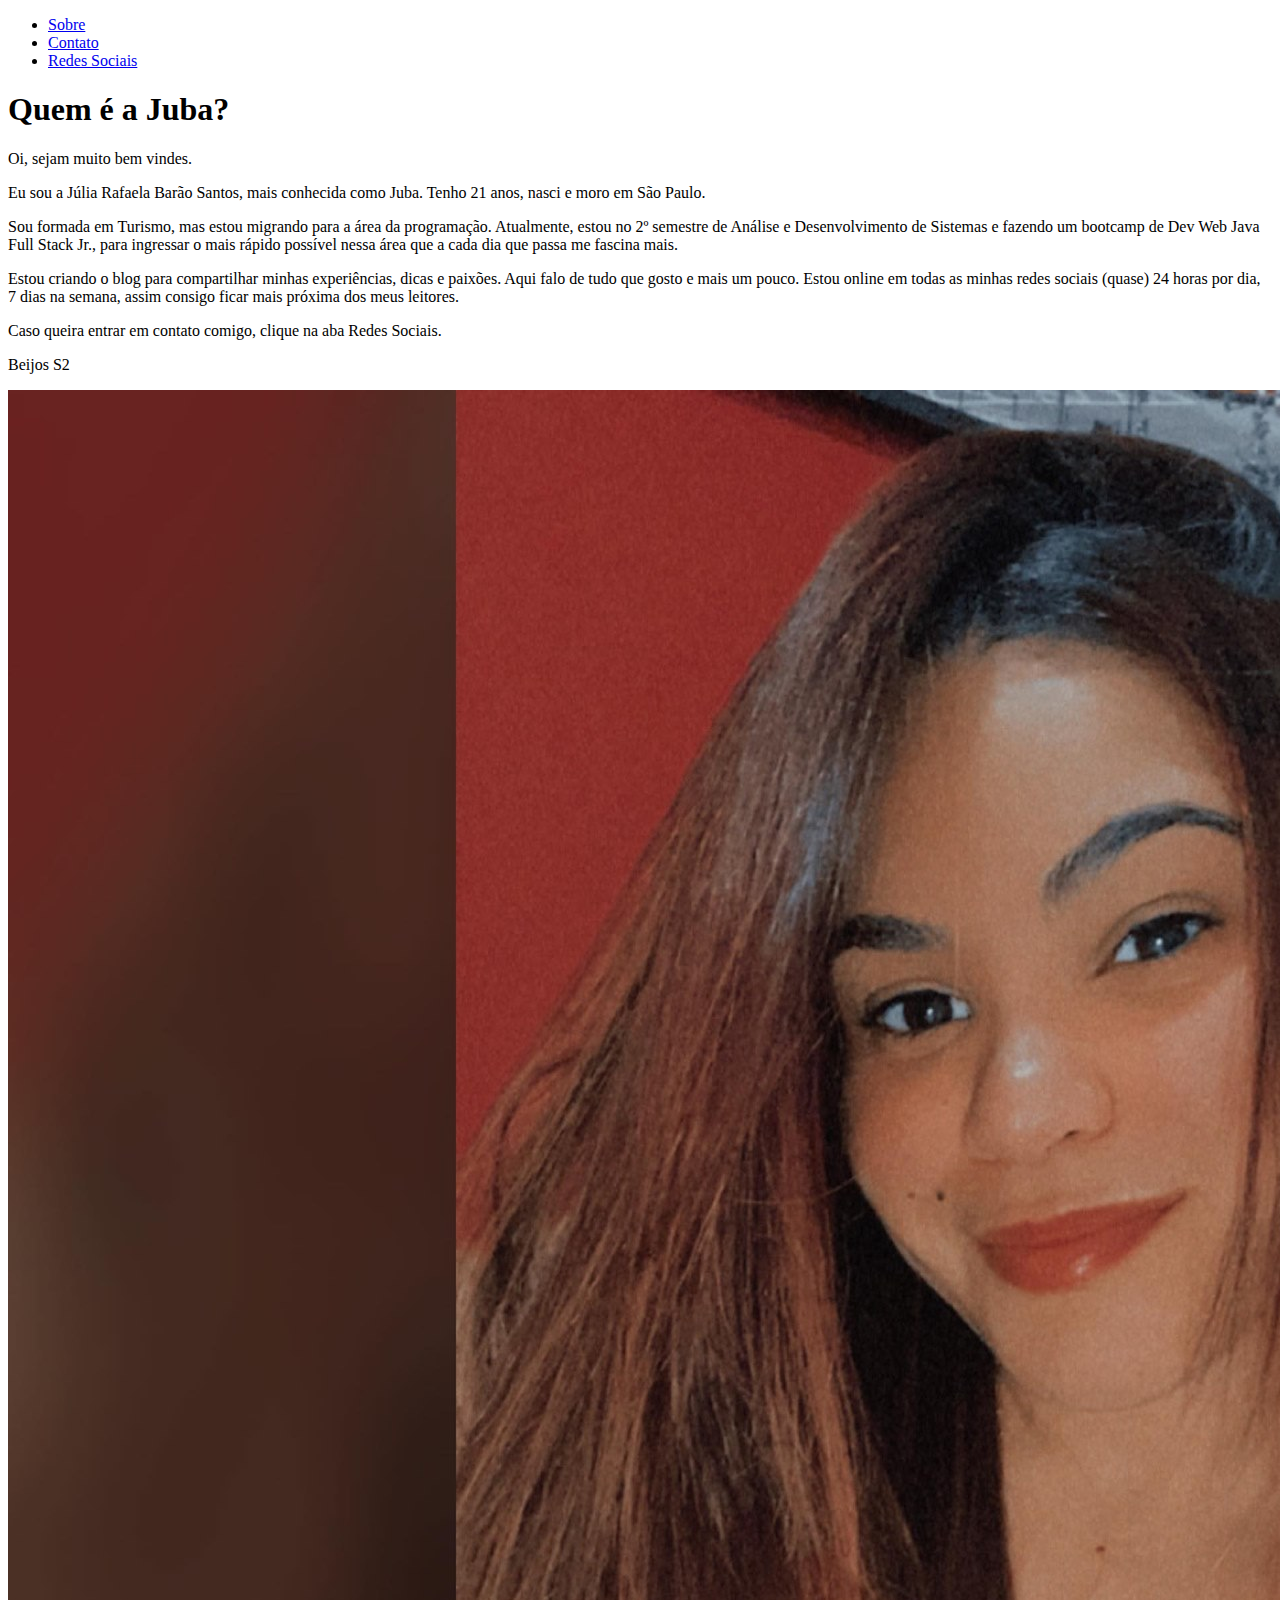
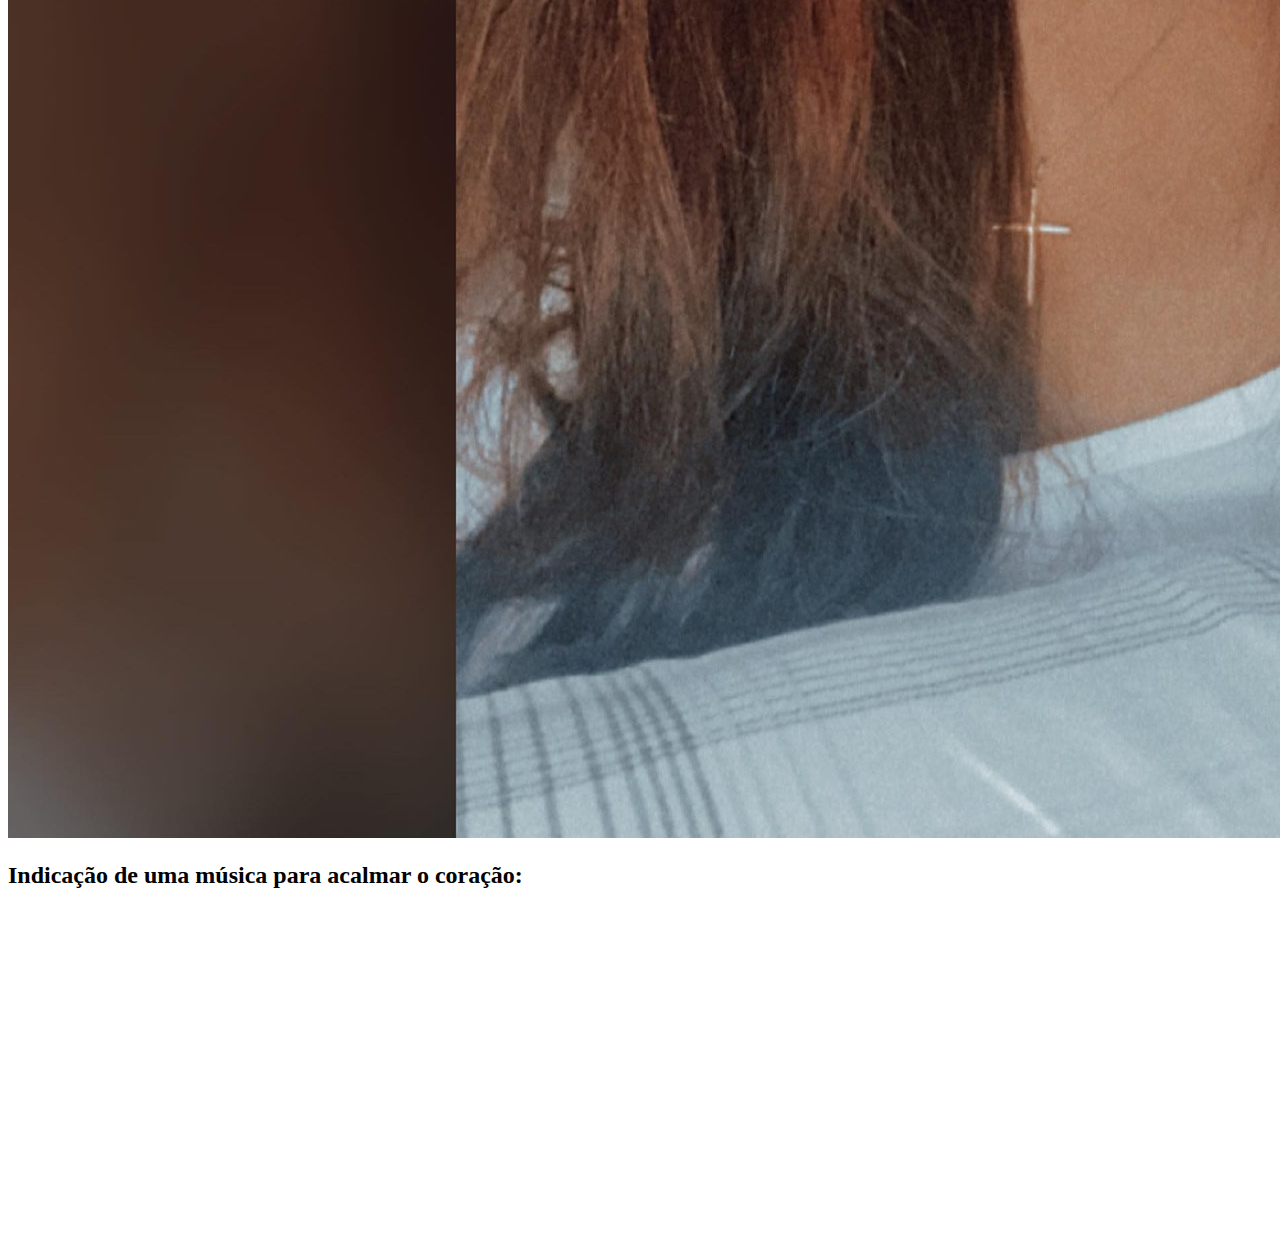
==== index.html @ 72c1bb14 "Treinando a marcação Web" ====
<!DOCTYPE html>
<html lang="pt-br">
<head>
    <meta charset="UTF-8">
    <meta http-equiv="X-UA-Compatible" content="IE=edge">
    <meta name="viewport" content="width=device-width, initial-scale=1.0">
    <title>Meu Perfil</title>
</head>
<body>
    <ul>
        <li>
            <a href="index.html"> Sobre </a>
        </li>
        <li>
            <a href="contato.html"> Contato </a>
        </li>
        <li>
            <a href="redessociais.html"> Redes Sociais </a>
        </li>
    </ul>
    <h1>Quem é a Juba?</h1>
    <p>
        Oi, sejam muito bem vindes.
    </p>
    <p>
        Eu sou a Júlia Rafaela Barão Santos, mais conhecida como Juba. Tenho 21 anos, nasci e moro em São Paulo.
    </p>
    <p>
        Sou formada em Turismo, mas estou migrando para a área da programação. Atualmente, estou no 2º semestre de Análise e Desenvolvimento de Sistemas e fazendo um bootcamp de Dev Web Java Full Stack Jr., para ingressar o mais rápido possível nessa área que a cada dia que passa me fascina mais.
    </p>
    <p>
        Estou criando o blog para compartilhar minhas experiências, dicas e paixões. Aqui falo de tudo que gosto e mais um pouco. Estou online em todas as minhas redes sociais (quase) 24 horas por dia, 7 dias na semana, assim consigo ficar mais próxima dos meus leitores.
    </p>
    <p>
        Caso queira entrar em contato comigo, clique na aba Redes Sociais. 
    </p>
    <p>
        Beijos S2
    </p>
    <img src="assets/img/minhaFoto.jpg" alt="Foto da criadora desse conteúdo">

    <h2>Indicação de uma música para acalmar o coração: </h2>

    <iframe width="560" height="315" src="https://www.youtube.com/embed/PfpEefKiG2I" title="YouTube video player" frameborder="0" allow="accelerometer; autoplay; clipboard-write; encrypted-media; gyroscope; picture-in-picture" allowfullscreen></iframe>

</body>
</html>
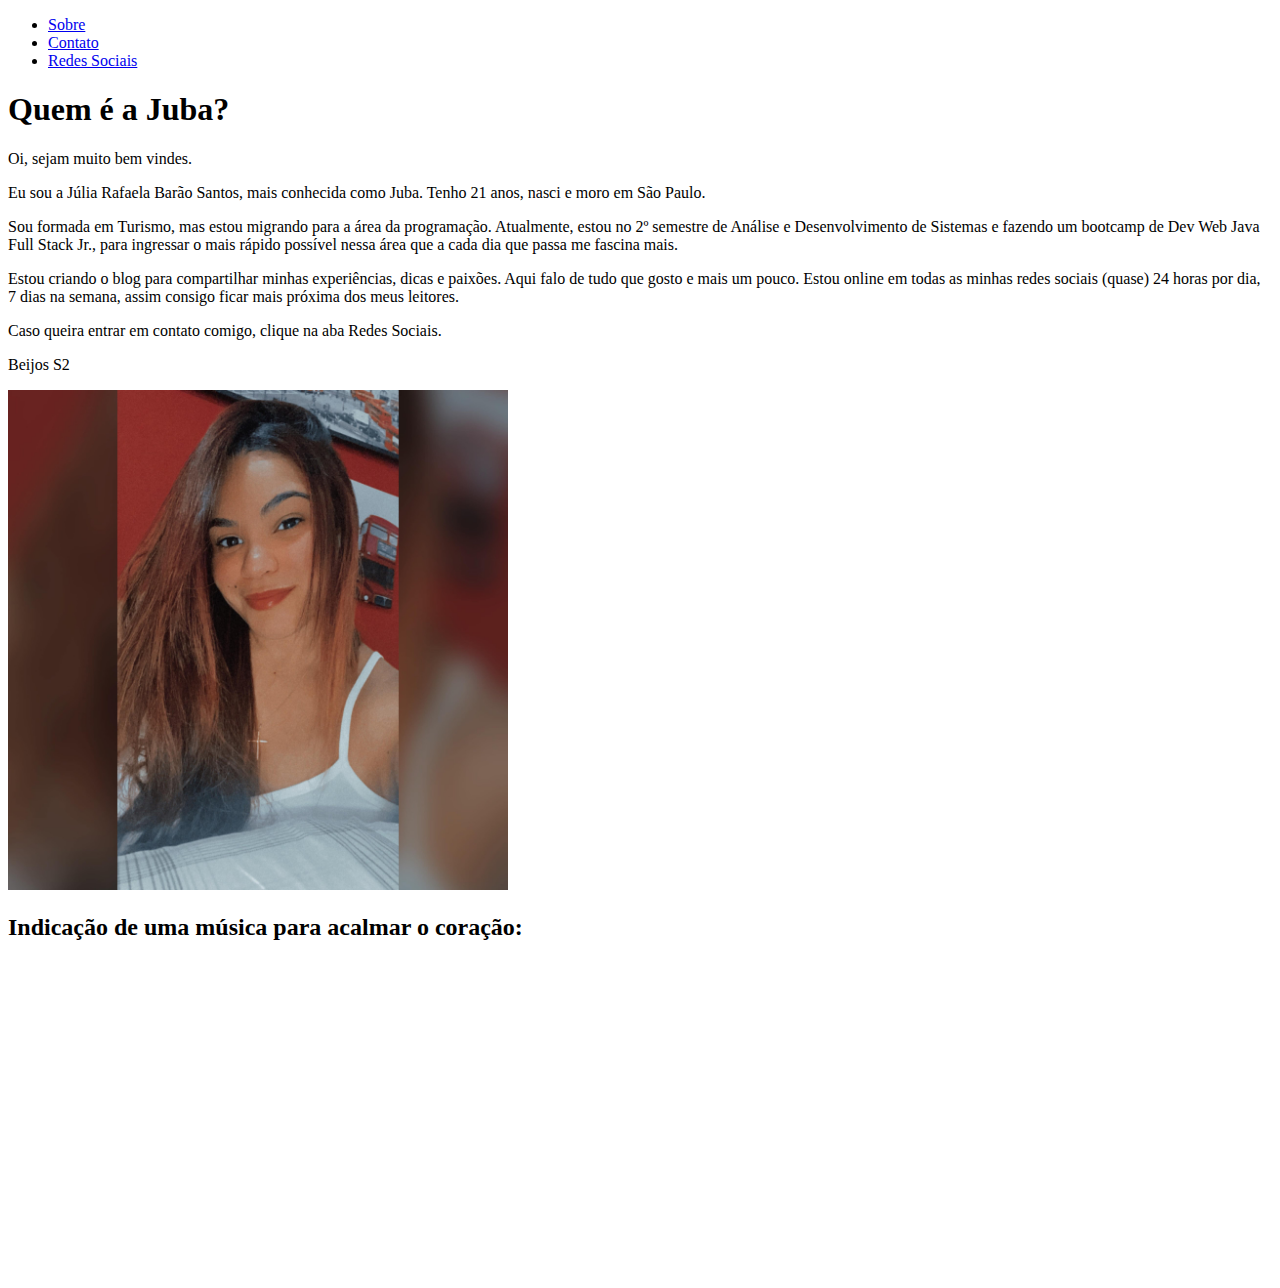
==== commit cec62994: "Ajustando a minha foto" ====
--- a/index.html
+++ b/index.html
@@ -37,7 +37,10 @@
     <p>
         Beijos S2
     </p>
-    <img src="assets/img/minhaFoto.jpg" alt="Foto da criadora desse conteúdo">
+    <img src="assets/img/minhaFoto.jpg"
+    alt="Foto da criadora desse conteúdo"
+    width="500px"
+    height="500px">
 
     <h2>Indicação de uma música para acalmar o coração: </h2>
 
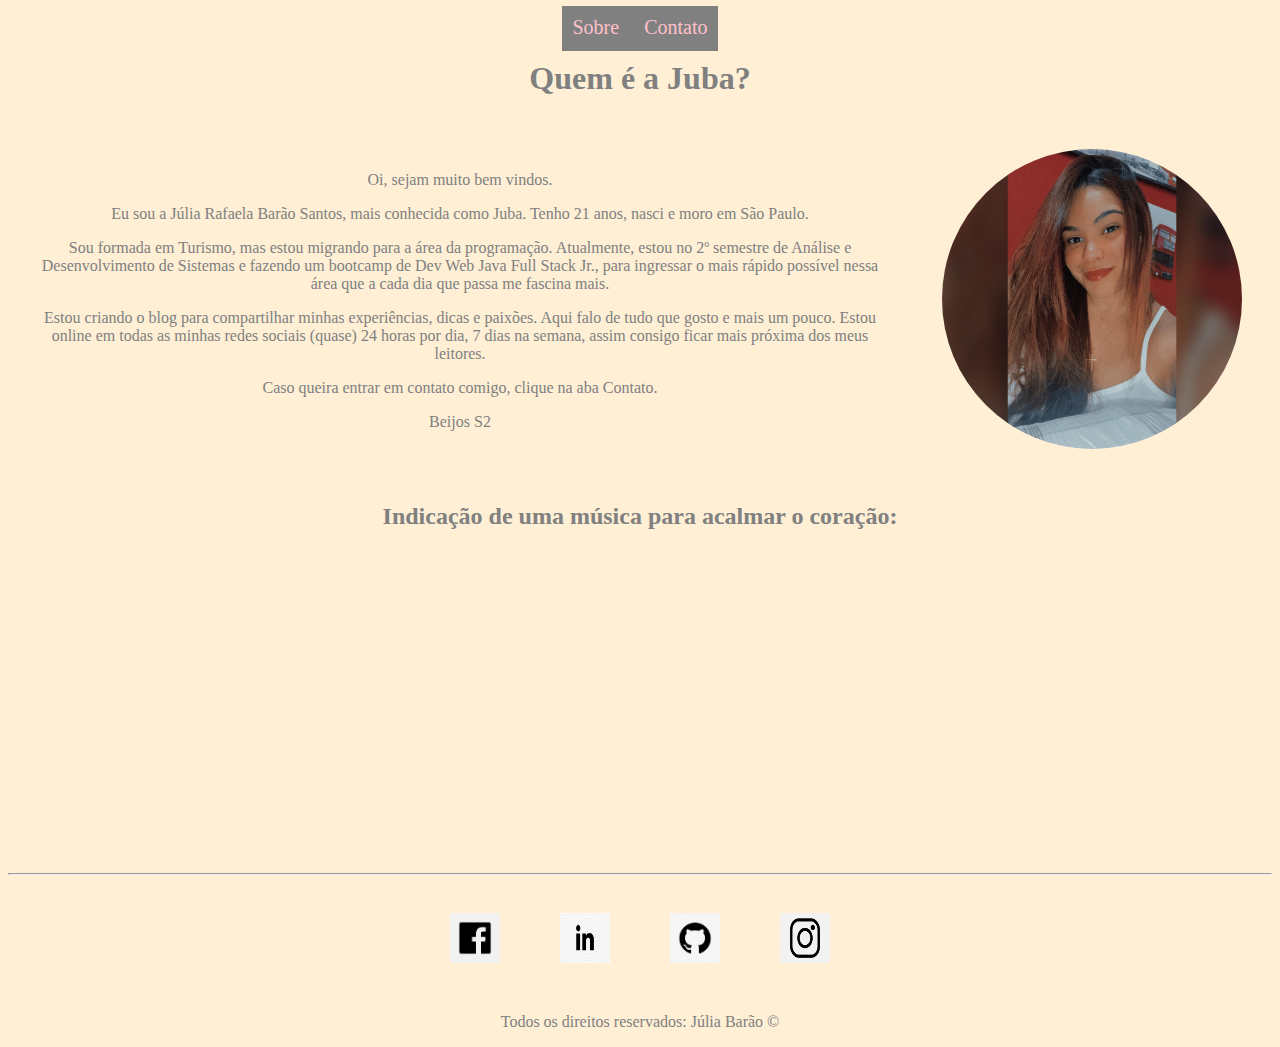
==== commit f77da089: "Html + Css" ====
--- a/index.html
+++ b/index.html
@@ -5,46 +5,91 @@
     <meta http-equiv="X-UA-Compatible" content="IE=edge">
     <meta name="viewport" content="width=device-width, initial-scale=1.0">
     <title>Meu Perfil</title>
+    <link rel="stylesheet" href="/assets/styles/style.css">
 </head>
 <body>
-    <ul>
+    <ul id="menu">
         <li>
             <a href="index.html"> Sobre </a>
         </li>
         <li>
             <a href="contato.html"> Contato </a>
         </li>
-        <li>
-            <a href="redessociais.html"> Redes Sociais </a>
-        </li>
     </ul>
-    <h1>Quem é a Juba?</h1>
-    <p>
-        Oi, sejam muito bem vindes.
-    </p>
-    <p>
-        Eu sou a Júlia Rafaela Barão Santos, mais conhecida como Juba. Tenho 21 anos, nasci e moro em São Paulo.
-    </p>
-    <p>
-        Sou formada em Turismo, mas estou migrando para a área da programação. Atualmente, estou no 2º semestre de Análise e Desenvolvimento de Sistemas e fazendo um bootcamp de Dev Web Java Full Stack Jr., para ingressar o mais rápido possível nessa área que a cada dia que passa me fascina mais.
-    </p>
-    <p>
-        Estou criando o blog para compartilhar minhas experiências, dicas e paixões. Aqui falo de tudo que gosto e mais um pouco. Estou online em todas as minhas redes sociais (quase) 24 horas por dia, 7 dias na semana, assim consigo ficar mais próxima dos meus leitores.
-    </p>
-    <p>
-        Caso queira entrar em contato comigo, clique na aba Redes Sociais. 
-    </p>
-    <p>
-        Beijos S2
-    </p>
-    <img src="assets/img/minhaFoto.jpg"
-    alt="Foto da criadora desse conteúdo"
-    width="500px"
-    height="500px">
+    <h1 class="center">Quem é a Juba?</h1>
+    <div class="container">
+        <div class="p-30 center">
+            <p>
+                Oi, sejam muito bem vindos.
+            </p>
+            <p>
+                Eu sou a Júlia Rafaela Barão Santos, mais conhecida como Juba. Tenho 21 anos, nasci e moro em São Paulo.
+            </p>
+            <p>
+                Sou formada em Turismo, mas estou migrando para a área da programação. Atualmente, estou no 2º semestre de Análise e Desenvolvimento de Sistemas e fazendo um bootcamp de Dev Web Java Full Stack Jr., para ingressar o mais rápido possível nessa área que a cada dia que passa me fascina mais.
+            </p>
+            <p>
+                Estou criando o blog para compartilhar minhas experiências, dicas e paixões. Aqui falo de tudo que gosto e mais um pouco. Estou online em todas as minhas redes sociais (quase) 24 horas por dia, 7 dias na semana, assim consigo ficar mais próxima dos meus leitores.
+            </p>
+            <p>
+                Caso queira entrar em contato comigo, clique na aba Contato. 
+            </p>
+            <p>
+                Beijos S2
+            </p>
+        </div>
+        <div>
+            <img class="br-50 p-30"
+            src="assets/img/minhaFoto.jpg"
+            alt="Foto da criadora desse conteúdo"
+            width="300px"
+            height="300px">
+        </div>
+    </div>
 
-    <h2>Indicação de uma música para acalmar o coração: </h2>
+    <h2 class="center">Indicação de uma música para acalmar o coração: </h2>
+    <div class="container">
+        <iframe width="560" height="315" src="https://www.youtube.com/embed/PfpEefKiG2I" title="YouTube video player" frameborder="0" allow="accelerometer; autoplay; clipboard-write; encrypted-media; gyroscope; picture-in-picture" allowfullscreen></iframe>
+    </div>
 
-    <iframe width="560" height="315" src="https://www.youtube.com/embed/PfpEefKiG2I" title="YouTube video player" frameborder="0" allow="accelerometer; autoplay; clipboard-write; encrypted-media; gyroscope; picture-in-picture" allowfullscreen></iframe>
+    <hr />
+    <footer>
+      <div class="container">
+        <a href="https://www.facebook.com/julia.barao/" target="_blank">
+            <img
+              class="tm-social p-30"
+              src="assets/img/facebook.png"
+              alt="Logo do Facebook"
+            />
+          </a>
+
+        <a href="https://www.linkedin.com/in/julia-rafaela-bar%C3%A3o-santos-729b32168" target="_blank">
+          <img
+            class="tm-social p-30"
+            src="assets/img/linkedin.jpg"
+            alt="Logo do Linkedin"
+          />
+        </a>
+
+        <a href="https://github.com/juliabarao" target="_blank">
+            <img
+              class="tm-social p-30"
+              src="assets/img/github.jpg"
+              alt="Logo do GitHub"
+            />
+          </a>
+
+          <a href="https://instagram.com/juliabarao?utm_medium=copy_link" target="_blank">
+            <img
+              class="tm-social p-30"
+              src="assets/img/instagram.png"
+              alt="Logo do Intagram"
+            />
+          </a>
+      </div>
+
+      <p class="center">Todos os direitos reservados: Júlia Barão &copy</p>
+    </footer>
 
 </body>
 </html>--- a/assets/styles/style.css
+++ b/assets/styles/style.css
@@ -0,0 +1,110 @@
+body{
+    background-color: papayawhip;
+    color: gray;
+}
+
+/*Estilos da página index.html*/
+
+.center{
+    text-align: center;
+}
+
+.container{
+    display: flex;
+    flex-flow: row;
+    justify-content: center;
+    align-items: center;
+}
+
+#menu{
+    text-align: center;
+}
+
+#menu li{
+    display: inline;
+    padding: 10px;
+    font-size: 20px;
+    border-bottom:3px solid gray;
+    background-color: gray;
+}
+
+ul{
+    padding: 0;
+}
+
+#menu li a {
+    text-decoration: none;
+    color: pink;
+}
+
+#menu li a:hover{
+    color: papayawhip;
+}
+
+.p-30{
+    padding: 30px;
+}
+
+.br-50{
+    border-radius: 50%;
+}
+
+.tm-social {
+    width: 50px;
+    height: 50px;
+}
+
+.mb-50 {
+    margin-bottom: 50px;
+}
+
+/*Estilos da página contato.html*/
+
+.flex {
+    display: flex;
+    flex-direction: column;
+    margin-bottom: 1.250rem;
+    color: grey;
+}
+  
+.flex button{
+    width: 30%;
+    align-self: center;
+    padding: 15px 0;
+    color: palevioletred;
+}
+
+input, textarea {
+    padding: 10px;
+    color: palevioletred;;
+    font-weight: bold;
+}
+
+.ml-50 {
+    margin-left: 50px;
+}
+
+@media (max-width: 650px) {
+    body{
+      background: papayawhip;
+      color: grey;
+    }
+    .container {
+      display: flex;
+      flex-direction: column;
+      margin: 0 auto;
+      width: 90%;
+    }
+  
+    .flex {
+      width: 80%;
+      margin: 0 auto
+    }
+}
+  
+@media (max-width: 400px){
+    body{
+      background: pink;
+      color: papayawhip,
+    }
+}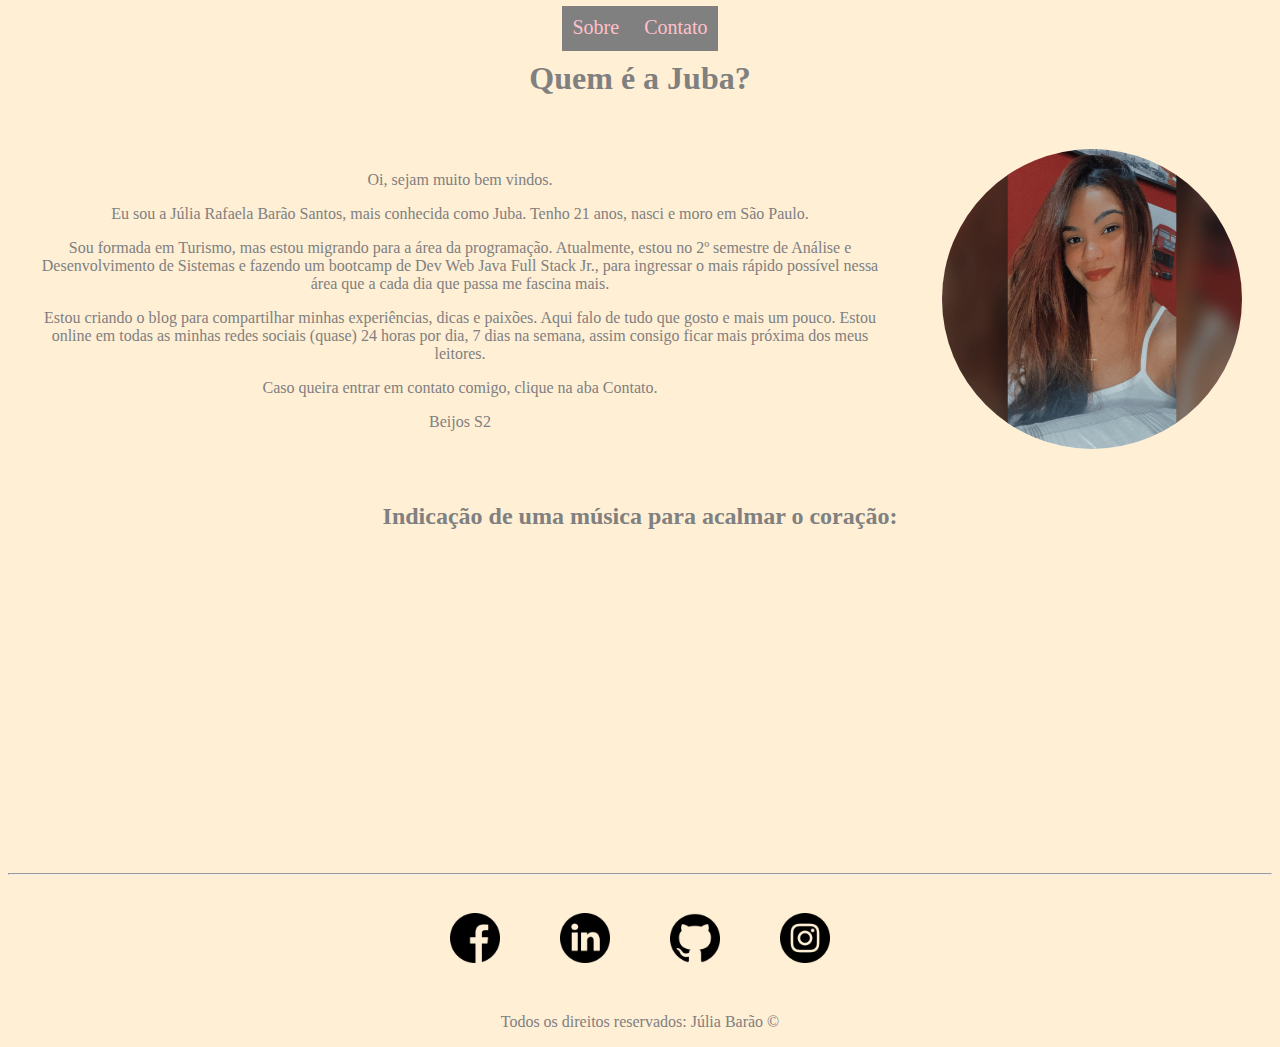
==== commit a35d7f15: "Adicionando a linguagem de programação JavaScript" ====
--- a/index.html
+++ b/index.html
@@ -5,7 +5,7 @@
     <meta http-equiv="X-UA-Compatible" content="IE=edge">
     <meta name="viewport" content="width=device-width, initial-scale=1.0">
     <title>Meu Perfil</title>
-    <link rel="stylesheet" href="/assets/styles/style.css">
+    <link rel="stylesheet" href="./assets/styles/style.css">
 </head>
 <body>
     <ul id="menu">
@@ -66,7 +66,7 @@
         <a href="https://www.linkedin.com/in/julia-rafaela-bar%C3%A3o-santos-729b32168" target="_blank">
           <img
             class="tm-social p-30"
-            src="assets/img/linkedin.jpg"
+            src="assets/img/linkedin.png"
             alt="Logo do Linkedin"
           />
         </a>
@@ -74,7 +74,7 @@
         <a href="https://github.com/juliabarao" target="_blank">
             <img
               class="tm-social p-30"
-              src="assets/img/github.jpg"
+              src="assets/img/github.png"
               alt="Logo do GitHub"
             />
           </a>
--- a/assets/styles/style.css
+++ b/assets/styles/style.css
@@ -18,6 +18,7 @@
 
 #menu{
     text-align: center;
+    padding-inline-start: 0px;
 }
 
 #menu li{
@@ -26,10 +27,6 @@
     font-size: 20px;
     border-bottom:3px solid gray;
     background-color: gray;
-}
-
-ul{
-    padding: 0;
 }
 
 #menu li a {
